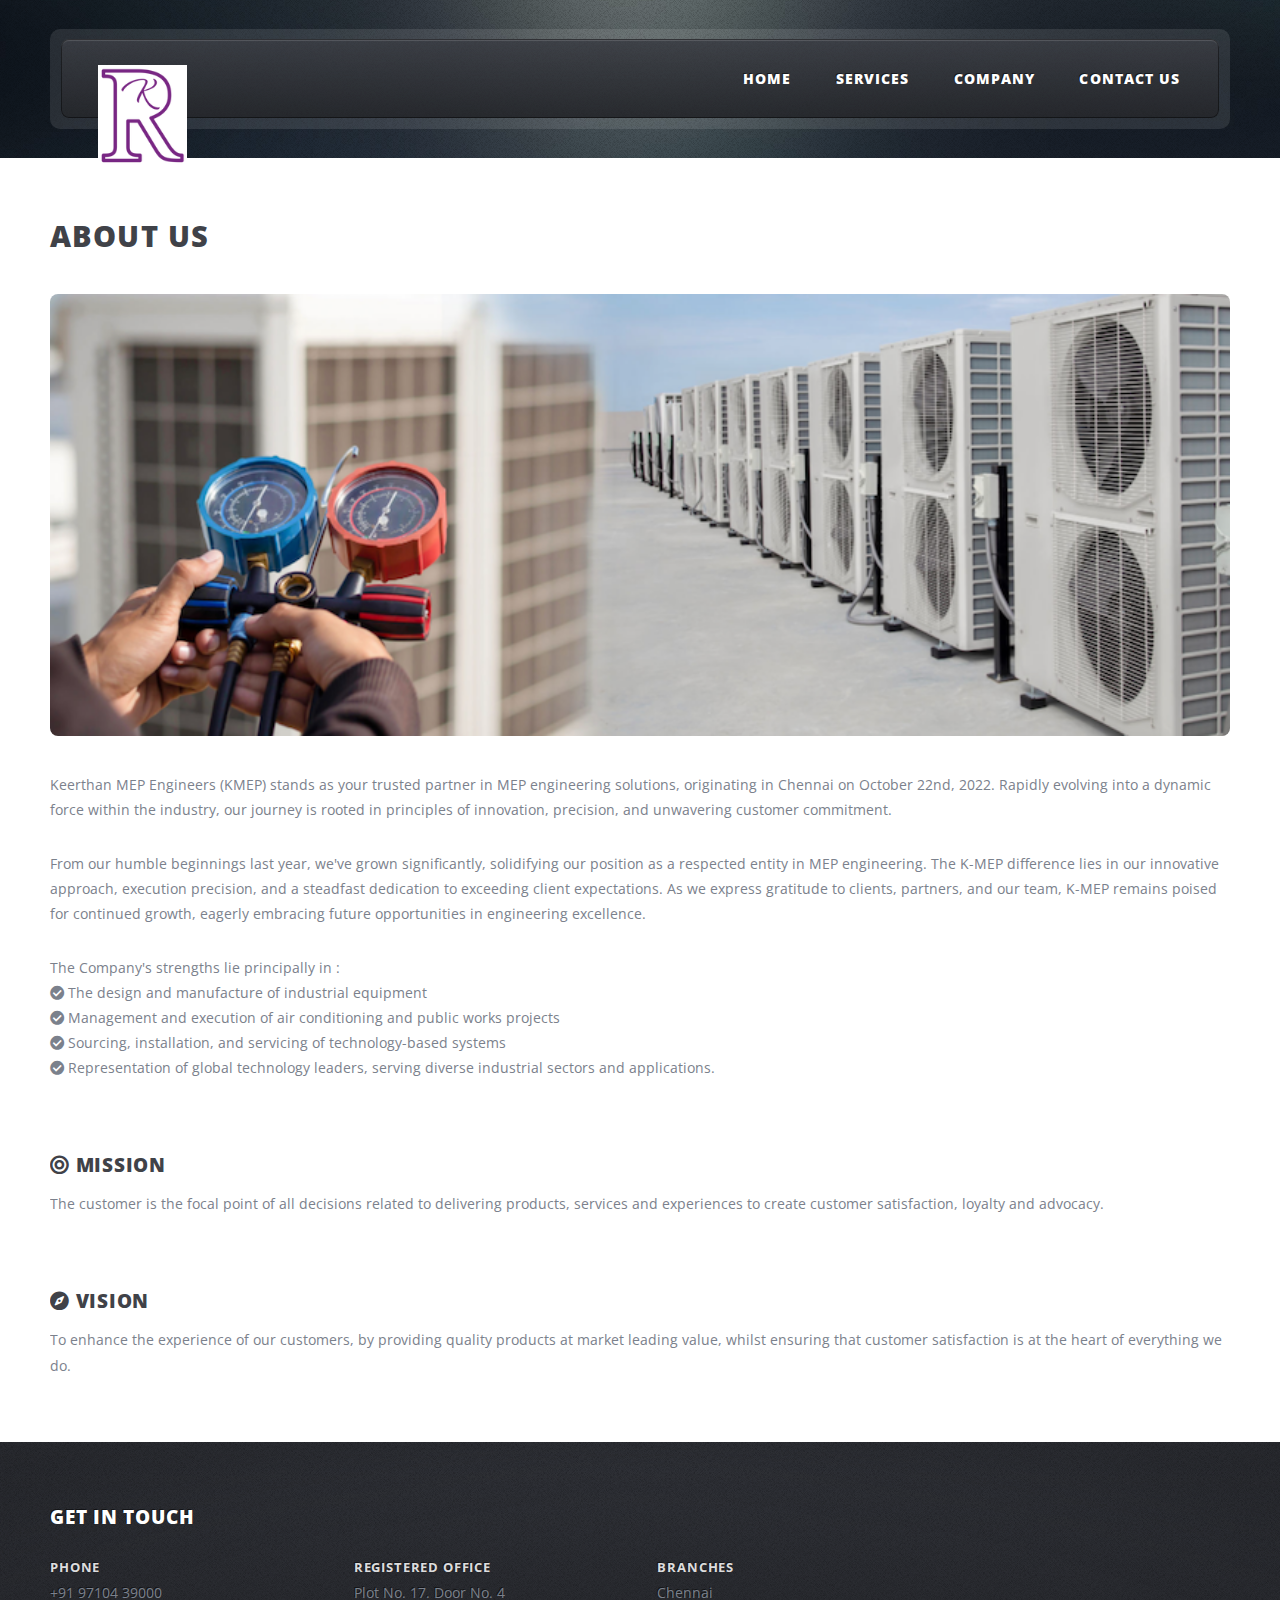
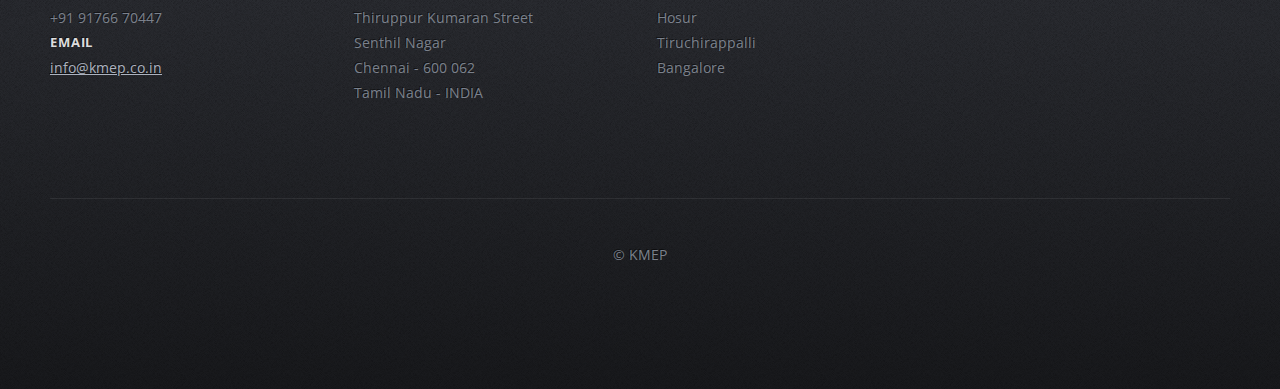
==== about.html @ aaa27bc0 "First commit." ====
<!DOCTYPE html>
<html>
  <head>
    <title>About us - KMEP</title>
    <meta charset="utf-8" />
    <meta
      name="viewport"
      content="width=device-width, initial-scale=1, user-scalable=no"
    />
    <link rel="stylesheet" href="assets/css/main.css" />
  </head>
  <body class="no-sidebar is-preload">
    <div id="page-wrapper">
      <!-- Header -->
      <main-header></main-header>

      <!-- Main Wrapper -->
      <div id="main-wrapper">
        <div class="wrapper style2">
          <div class="inner">
            <div class="container">
              <div id="content">
                <!-- Content -->

                <article>
                  <h2>About us</h2>

                  <span class="image featured"
                    ><img src="images/aboutus.png" alt=" " />
                  </span>

                  <p>
                    Keerthan MEP Engineers (KMEP) stands as your trusted partner
                    in MEP engineering solutions, originating in Chennai on
                    October 22nd, 2022. Rapidly evolving into a dynamic force
                    within the industry, our journey is rooted in principles of
                    innovation, precision, and unwavering customer commitment.
                  </p>

                  <p>
                    From our humble beginnings last year, we've grown
                    significantly, solidifying our position as a respected
                    entity in MEP engineering. The K-MEP difference lies in our
                    innovative approach, execution precision, and a steadfast
                    dedication to exceeding client expectations. As we express
                    gratitude to clients, partners, and our team, K-MEP remains
                    poised for continued growth, eagerly embracing future
                    opportunities in engineering excellence.
                  </p>
                  <p>
                    The Company's strengths lie principally in :<br />

                    <i class="fas fa-check-circle"></i> The design and
                    manufacture of industrial equipment<br />

                    <i class="fas fa-check-circle"></i> Management and execution
                    of air conditioning and public works projects<br />

                    <i class="fas fa-check-circle"></i> Sourcing, installation,
                    and servicing of technology-based systems<br />

                    <i class="fas fa-check-circle"></i> Representation of global
                    technology leaders, serving diverse industrial sectors and
                    applications.
                  </p>
                </article>

                <!-- Excerpt Mission -->
                <article class="box excerpt">
                  <div class="row">
                    <div class="col-12 col-12-medium">
                      <header>
                        <h3><i class="fas fa-bullseye"></i> Mission</h3>
                      </header>
                      <p>
                        The customer is the focal point of all decisions related
                        to delivering products, services and experiences to
                        create customer satisfaction, loyalty and advocacy.
                      </p>
                    </div>
                  </div>
                </article>
                <!-- Excerpt Vision -->
                <article class="box excerpt">
                  <div class="row">
                    <div class="col-12 col-12-medium">
                      <header>
                        <h3><i class="fas fa-compass"></i> Vision</h3>
                      </header>
                      <p>
                        To enhance the experience of our customers, by providing
                        quality products at market leading value, whilst
                        ensuring that customer satisfaction is at the heart of
                        everything we do.
                      </p>
                    </div>
                  </div>
                </article>
              </div>
            </div>
          </div>
        </div>
      </div>

      <!-- Footer Wrapper -->
      <main-footer></main-footer>
    </div>

    <!-- Scripts -->
    <script src="assets/js/component-nav.js"></script>
    <script src="assets/js/jquery.min.js"></script>
    <script src="assets/js/jquery.dropotron.min.js"></script>
    <script src="assets/js/browser.min.js"></script>
    <script src="assets/js/breakpoints.min.js"></script>
    <script src="assets/js/util.js"></script>
    <script src="assets/js/main.js"></script>
  </body>
</html>
---- assets/css/main.css ----
@import url("https://fonts.googleapis.com/css?family=Open+Sans:400,400italic,700,800");
@import url("fontawesome-all.min.css");

html, body, div, span, applet, object,
iframe, h1, h2, h3, h4, h5, h6, p, blockquote,
pre, a, abbr, acronym, address, big, cite,
code, del, dfn, em, img, ins, kbd, q, s, samp,
small, strike, strong, sub, sup, tt, var, b,
u, i, center, dl, dt, dd, ol, ul, li, fieldset,
form, label, legend, table, caption, tbody,
tfoot, thead, tr, th, td, article, aside,
canvas, details, embed, figure, figcaption,
footer, header, hgroup, menu, nav, output, ruby,
section, summary, time, mark, audio, video {
	margin: 0;
	padding: 0;
	border: 0;
	font-size: 100%;
	font: inherit;
	vertical-align: baseline;}

article, aside, details, figcaption, figure,
footer, header, hgroup, menu, nav, section {
	display: block;}

body {
	line-height: 1;
}

ol, ul {
	list-style: none;
}

blockquote, q {
	quotes: none;
}

	blockquote:before, blockquote:after, q:before, q:after {
		content: '';
		content: none;
	}

table {
	border-collapse: collapse;
	border-spacing: 0;
}

body {
	-webkit-text-size-adjust: none;
}

mark {
	background-color: transparent;
	color: inherit;
}

input::-moz-focus-inner {
	border: 0;
	padding: 0;
}

input, select, textarea {
	-moz-appearance: none;
	-webkit-appearance: none;
	-ms-appearance: none;
	appearance: none;
}

/* Basic */

	html {
		box-sizing: border-box;
	}

	*, *:before, *:after {
		box-sizing: inherit;
	}

	@-ms-viewport {
		width: device-width;
	}

	body {
		background: #303238 url("images/bg01.png");
	}

		body.is-preload * {
			-moz-transition: none !important;
			-webkit-transition: none !important;
			-ms-transition: none !important;
			transition: none !important;
			-moz-animation: none !important;
			-webkit-animation: none !important;
			-ms-animation: none !important;
			animation: none !important;
		}

	body, input, select, textarea {
		font-family: 'Open Sans', sans-serif;
		color: #7b818c;
		font-weight: 400;
		font-size: 11pt;
		line-height: 1.85em;
	}

	a {
		color: inherit;
		text-decoration: underline;
	}

		a:hover {
			text-decoration: none;
		}

	h1, h2, h3, h4, h5, h6 {
		text-transform: uppercase;
		font-weight: 800;
		letter-spacing: 0.04em;
		color: #404248;
		margin: 0 0 1em 0;
	}

	h1 a, h2 a, h3 a, h4 a, h5 a, h6 a {
		color: inherit;
		text-decoration: none;
		outline: 0;
	}

	h2 {
		font-size: 2em;
		margin: 0 0 1.5em 0;
		line-height: 1em;
	}

		h2.icon {
			line-height: 48px;
		}

			h2.icon:before {
				position: relative;
				top: 0.05em;
				margin-right: 0.5em;
				opacity: 0.25;
			}

	h3 {
		font-size: 1.35em;
		margin-top: 2em;
	}

	b, strong {
		color: #404248;
		font-weight: 700;
	}

	i, em {
		font-style: italic;
	}

	br.clear {
		clear: both;
	}

	sub {
		position: relative;
		top: 0.5em;
		font-size: 0.8em;
	}

	sup {
		position: relative;
		top: -0.5em;
		font-size: 0.8em;
	}

	hr {
		border: 0;
		border-top: solid 1px #ddd;
	}

	blockquote {
		border-left: solid 0.5em #ddd;
		padding: 1em 0 1em 2em;
		font-style: italic;
	}

	p, ul, ol, dl, table {
		margin-bottom: 2em;
	}

	.date {
		display: block;
		text-transform: uppercase;
		font-weight: 700;
		letter-spacing: 0.065em;
		font-size: 0.9em;
		color: #696969;
		margin: 0 0 0.25em 0;
	}

/* Container */

	.container {
		margin: 0 auto;
		max-width: calc(100% - 100px);
		width: 1200px;
	}

		@media screen and (max-width: 1280px) {

			.container {
				width: 100%;
			}

		}

		@media screen and (max-width: 980px) {

			.container {
				width: 100%;
			}

		}

		@media screen and (max-width: 736px) {

			.container {
				width: 100%;
				max-width: 100%;
			}

		}

/* Row */

	.row {
		display: flex;
		flex-wrap: wrap;
		box-sizing: border-box;
		align-items: stretch;
	}

		.row > * {
			box-sizing: border-box;
		}

		.row.gtr-uniform > * > :last-child {
			margin-bottom: 0;
		}

		.row.aln-left {
			justify-content: flex-start;
		}

		.row.aln-center {
			justify-content: center;
		}

		.row.aln-right {
			justify-content: flex-end;
		}

		.row.aln-top {
			align-items: flex-start;
		}

		.row.aln-middle {
			align-items: center;
		}

		.row.aln-bottom {
			align-items: flex-end;
		}

		.row > .imp {
			order: -1;
		}

		.row > .col-1 {
			width: 8.33333%;
		}

		.row > .off-1 {
			margin-left: 8.33333%;
		}

		.row > .col-2 {
			width: 16.66667%;
		}

		.row > .off-2 {
			margin-left: 16.66667%;
		}

		.row > .col-3 {
			width: 25%;
		}

		.row > .off-3 {
			margin-left: 25%;
		}

		.row > .col-4 {
			width: 33.33333%;
		}

		.row > .off-4 {
			margin-left: 33.33333%;
		}

		.row > .col-5 {
			width: 41.66667%;
		}

		.row > .off-5 {
			margin-left: 41.66667%;
		}

		.row > .col-6 {
			width: 50%;
		}

		.row > .off-6 {
			margin-left: 50%;
		}

		.row > .col-7 {
			width: 58.33333%;
		}

		.row > .off-7 {
			margin-left: 58.33333%;
		}

		.row > .col-8 {
			width: 66.66667%;
		}

		.row > .off-8 {
			margin-left: 66.66667%;
		}

		.row > .col-9 {
			width: 75%;
		}

		.row > .off-9 {
			margin-left: 75%;
		}

		.row > .col-10 {
			width: 83.33333%;
		}

		.row > .off-10 {
			margin-left: 83.33333%;
		}

		.row > .col-11 {
			width: 91.66667%;
		}

		.row > .off-11 {
			margin-left: 91.66667%;
		}

		.row > .col-12 {
			width: 100%;
		}

		.row > .off-12 {
			margin-left: 100%;
		}

		.row.gtr-0 {
			margin-top: 0px;
			margin-left: 0px;
		}

			.row.gtr-0 > * {
				padding: 0px 0 0 0px;
			}

			.row.gtr-0.gtr-uniform {
				margin-top: 0px;
			}

				.row.gtr-0.gtr-uniform > * {
					padding-top: 0px;
				}

		.row.gtr-25 {
			margin-top: -12.5px;
			margin-left: -12.5px;
		}

			.row.gtr-25 > * {
				padding: 12.5px 0 0 12.5px;
			}

			.row.gtr-25.gtr-uniform {
				margin-top: -12.5px;
			}

				.row.gtr-25.gtr-uniform > * {
					padding-top: 12.5px;
				}

		.row.gtr-50 {
			margin-top: -25px;
			margin-left: -25px;
		}

			.row.gtr-50 > * {
				padding: 25px 0 0 25px;
			}

			.row.gtr-50.gtr-uniform {
				margin-top: -25px;
			}

				.row.gtr-50.gtr-uniform > * {
					padding-top: 25px;
				}

		.row {
			margin-top: -50px;
			margin-left: -50px;
		}

			.row > * {
				padding: 50px 0 0 50px;
			}

			.row.gtr-uniform {
				margin-top: -50px;
			}

				.row.gtr-uniform > * {
					padding-top: 50px;
				}

		.row.gtr-150 {
			margin-top: -75px;
			margin-left: -75px;
		}

			.row.gtr-150 > * {
				padding: 75px 0 0 75px;
			}

			.row.gtr-150.gtr-uniform {
				margin-top: -75px;
			}

				.row.gtr-150.gtr-uniform > * {
					padding-top: 75px;
				}

		.row.gtr-200 {
			margin-top: -100px;
			margin-left: -100px;
		}

			.row.gtr-200 > * {
				padding: 100px 0 0 100px;
			}

			.row.gtr-200.gtr-uniform {
				margin-top: -100px;
			}

				.row.gtr-200.gtr-uniform > * {
					padding-top: 100px;
				}

		@media screen and (max-width: 1280px) {

			.row {
				display: flex;
				flex-wrap: wrap;
				box-sizing: border-box;
				align-items: stretch;
			}

				.row > * {
					box-sizing: border-box;
				}

				.row.gtr-uniform > * > :last-child {
					margin-bottom: 0;
				}

				.row.aln-left {
					justify-content: flex-start;
				}

				.row.aln-center {
					justify-content: center;
				}

				.row.aln-right {
					justify-content: flex-end;
				}

				.row.aln-top {
					align-items: flex-start;
				}

				.row.aln-middle {
					align-items: center;
				}

				.row.aln-bottom {
					align-items: flex-end;
				}

				.row > .imp-large {
					order: -1;
				}

				.row > .col-1-large {
					width: 8.33333%;
				}

				.row > .off-1-large {
					margin-left: 8.33333%;
				}

				.row > .col-2-large {
					width: 16.66667%;
				}

				.row > .off-2-large {
					margin-left: 16.66667%;
				}

				.row > .col-3-large {
					width: 25%;
				}

				.row > .off-3-large {
					margin-left: 25%;
				}

				.row > .col-4-large {
					width: 33.33333%;
				}

				.row > .off-4-large {
					margin-left: 33.33333%;
				}

				.row > .col-5-large {
					width: 41.66667%;
				}

				.row > .off-5-large {
					margin-left: 41.66667%;
				}

				.row > .col-6-large {
					width: 50%;
				}

				.row > .off-6-large {
					margin-left: 50%;
				}

				.row > .col-7-large {
					width: 58.33333%;
				}

				.row > .off-7-large {
					margin-left: 58.33333%;
				}

				.row > .col-8-large {
					width: 66.66667%;
				}

				.row > .off-8-large {
					margin-left: 66.66667%;
				}

				.row > .col-9-large {
					width: 75%;
				}

				.row > .off-9-large {
					margin-left: 75%;
				}

				.row > .col-10-large {
					width: 83.33333%;
				}

				.row > .off-10-large {
					margin-left: 83.33333%;
				}

				.row > .col-11-large {
					width: 91.66667%;
				}

				.row > .off-11-large {
					margin-left: 91.66667%;
				}

				.row > .col-12-large {
					width: 100%;
				}

				.row > .off-12-large {
					margin-left: 100%;
				}

				.row.gtr-0 {
					margin-top: 0px;
					margin-left: 0px;
				}

					.row.gtr-0 > * {
						padding: 0px 0 0 0px;
					}

					.row.gtr-0.gtr-uniform {
						margin-top: 0px;
					}

						.row.gtr-0.gtr-uniform > * {
							padding-top: 0px;
						}

				.row.gtr-25 {
					margin-top: -8.75px;
					margin-left: -8.75px;
				}

					.row.gtr-25 > * {
						padding: 8.75px 0 0 8.75px;
					}

					.row.gtr-25.gtr-uniform {
						margin-top: -8.75px;
					}

						.row.gtr-25.gtr-uniform > * {
							padding-top: 8.75px;
						}

				.row.gtr-50 {
					margin-top: -17.5px;
					margin-left: -17.5px;
				}

					.row.gtr-50 > * {
						padding: 17.5px 0 0 17.5px;
					}

					.row.gtr-50.gtr-uniform {
						margin-top: -17.5px;
					}

						.row.gtr-50.gtr-uniform > * {
							padding-top: 17.5px;
						}

				.row {
					margin-top: -35px;
					margin-left: -35px;
				}

					.row > * {
						padding: 35px 0 0 35px;
					}

					.row.gtr-uniform {
						margin-top: -35px;
					}

						.row.gtr-uniform > * {
							padding-top: 35px;
						}

				.row.gtr-150 {
					margin-top: -52.5px;
					margin-left: -52.5px;
				}

					.row.gtr-150 > * {
						padding: 52.5px 0 0 52.5px;
					}

					.row.gtr-150.gtr-uniform {
						margin-top: -52.5px;
					}

						.row.gtr-150.gtr-uniform > * {
							padding-top: 52.5px;
						}

				.row.gtr-200 {
					margin-top: -70px;
					margin-left: -70px;
				}

					.row.gtr-200 > * {
						padding: 70px 0 0 70px;
					}

					.row.gtr-200.gtr-uniform {
						margin-top: -70px;
					}

						.row.gtr-200.gtr-uniform > * {
							padding-top: 70px;
						}

		}

		@media screen and (max-width: 980px) {

			.row {
				display: flex;
				flex-wrap: wrap;
				box-sizing: border-box;
				align-items: stretch;
			}

				.row > * {
					box-sizing: border-box;
				}

				.row.gtr-uniform > * > :last-child {
					margin-bottom: 0;
				}

				.row.aln-left {
					justify-content: flex-start;
				}

				.row.aln-center {
					justify-content: center;
				}

				.row.aln-right {
					justify-content: flex-end;
				}

				.row.aln-top {
					align-items: flex-start;
				}

				.row.aln-middle {
					align-items: center;
				}

				.row.aln-bottom {
					align-items: flex-end;
				}

				.row > .imp-medium {
					order: -1;
				}

				.row > .col-1-medium {
					width: 8.33333%;
				}

				.row > .off-1-medium {
					margin-left: 8.33333%;
				}

				.row > .col-2-medium {
					width: 16.66667%;
				}

				.row > .off-2-medium {
					margin-left: 16.66667%;
				}

				.row > .col-3-medium {
					width: 25%;
				}

				.row > .off-3-medium {
					margin-left: 25%;
				}

				.row > .col-4-medium {
					width: 33.33333%;
				}

				.row > .off-4-medium {
					margin-left: 33.33333%;
				}

				.row > .col-5-medium {
					width: 41.66667%;
				}

				.row > .off-5-medium {
					margin-left: 41.66667%;
				}

				.row > .col-6-medium {
					width: 50%;
				}

				.row > .off-6-medium {
					margin-left: 50%;
				}

				.row > .col-7-medium {
					width: 58.33333%;
				}

				.row > .off-7-medium {
					margin-left: 58.33333%;
				}

				.row > .col-8-medium {
					width: 66.66667%;
				}

				.row > .off-8-medium {
					margin-left: 66.66667%;
				}

				.row > .col-9-medium {
					width: 75%;
				}

				.row > .off-9-medium {
					margin-left: 75%;
				}

				.row > .col-10-medium {
					width: 83.33333%;
				}

				.row > .off-10-medium {
					margin-left: 83.33333%;
				}

				.row > .col-11-medium {
					width: 91.66667%;
				}

				.row > .off-11-medium {
					margin-left: 91.66667%;
				}

				.row > .col-12-medium {
					width: 100%;
				}

				.row > .off-12-medium {
					margin-left: 100%;
				}

				.row.gtr-0 {
					margin-top: 0px;
					margin-left: 0px;
				}

					.row.gtr-0 > * {
						padding: 0px 0 0 0px;
					}

					.row.gtr-0.gtr-uniform {
						margin-top: 0px;
					}

						.row.gtr-0.gtr-uniform > * {
							padding-top: 0px;
						}

				.row.gtr-25 {
					margin-top: -12.5px;
					margin-left: -12.5px;
				}

					.row.gtr-25 > * {
						padding: 12.5px 0 0 12.5px;
					}

					.row.gtr-25.gtr-uniform {
						margin-top: -12.5px;
					}

						.row.gtr-25.gtr-uniform > * {
							padding-top: 12.5px;
						}

				.row.gtr-50 {
					margin-top: -25px;
					margin-left: -25px;
				}

					.row.gtr-50 > * {
						padding: 25px 0 0 25px;
					}

					.row.gtr-50.gtr-uniform {
						margin-top: -25px;
					}

						.row.gtr-50.gtr-uniform > * {
							padding-top: 25px;
						}

				.row {
					margin-top: -50px;
					margin-left: -50px;
				}

					.row > * {
						padding: 50px 0 0 50px;
					}

					.row.gtr-uniform {
						margin-top: -50px;
					}

						.row.gtr-uniform > * {
							padding-top: 50px;
						}

				.row.gtr-150 {
					margin-top: -75px;
					margin-left: -75px;
				}

					.row.gtr-150 > * {
						padding: 75px 0 0 75px;
					}

					.row.gtr-150.gtr-uniform {
						margin-top: -75px;
					}

						.row.gtr-150.gtr-uniform > * {
							padding-top: 75px;
						}

				.row.gtr-200 {
					margin-top: -100px;
					margin-left: -100px;
				}

					.row.gtr-200 > * {
						padding: 100px 0 0 100px;
					}

					.row.gtr-200.gtr-uniform {
						margin-top: -100px;
					}

						.row.gtr-200.gtr-uniform > * {
							padding-top: 100px;
						}

		}

		@media screen and (max-width: 736px) {

			.row {
				display: flex;
				flex-wrap: wrap;
				box-sizing: border-box;
				align-items: stretch;
			}

				.row > * {
					box-sizing: border-box;
				}

				.row.gtr-uniform > * > :last-child {
					margin-bottom: 0;
				}

				.row.aln-left {
					justify-content: flex-start;
				}

				.row.aln-center {
					justify-content: center;
				}

				.row.aln-right {
					justify-content: flex-end;
				}

				.row.aln-top {
					align-items: flex-start;
				}

				.row.aln-middle {
					align-items: center;
				}

				.row.aln-bottom {
					align-items: flex-end;
				}

				.row > .imp-small {
					order: -1;
				}

				.row > .col-1-small {
					width: 8.33333%;
				}

				.row > .off-1-small {
					margin-left: 8.33333%;
				}

				.row > .col-2-small {
					width: 16.66667%;
				}

				.row > .off-2-small {
					margin-left: 16.66667%;
				}

				.row > .col-3-small {
					width: 25%;
				}

				.row > .off-3-small {
					margin-left: 25%;
				}

				.row > .col-4-small {
					width: 33.33333%;
				}

				.row > .off-4-small {
					margin-left: 33.33333%;
				}

				.row > .col-5-small {
					width: 41.66667%;
				}

				.row > .off-5-small {
					margin-left: 41.66667%;
				}

				.row > .col-6-small {
					width: 50%;
				}

				.row > .off-6-small {
					margin-left: 50%;
				}

				.row > .col-7-small {
					width: 58.33333%;
				}

				.row > .off-7-small {
					margin-left: 58.33333%;
				}

				.row > .col-8-small {
					width: 66.66667%;
				}

				.row > .off-8-small {
					margin-left: 66.66667%;
				}

				.row > .col-9-small {
					width: 75%;
				}

				.row > .off-9-small {
					margin-left: 75%;
				}

				.row > .col-10-small {
					width: 83.33333%;
				}

				.row > .off-10-small {
					margin-left: 83.33333%;
				}

				.row > .col-11-small {
					width: 91.66667%;
				}

				.row > .off-11-small {
					margin-left: 91.66667%;
				}

				.row > .col-12-small {
					width: 100%;
				}

				.row > .off-12-small {
					margin-left: 100%;
				}

				.row.gtr-0 {
					margin-top: 0px;
					margin-left: 0px;
				}

					.row.gtr-0 > * {
						padding: 0px 0 0 0px;
					}

					.row.gtr-0.gtr-uniform {
						margin-top: 0px;
					}

						.row.gtr-0.gtr-uniform > * {
							padding-top: 0px;
						}

				.row.gtr-25 {
					margin-top: -2.5px;
					margin-left: -2.5px;
				}

					.row.gtr-25 > * {
						padding: 2.5px 0 0 2.5px;
					}

					.row.gtr-25.gtr-uniform {
						margin-top: -2.5px;
					}

						.row.gtr-25.gtr-uniform > * {
							padding-top: 2.5px;
						}

				.row.gtr-50 {
					margin-top: -5px;
					margin-left: -5px;
				}

					.row.gtr-50 > * {
						padding: 5px 0 0 5px;
					}

					.row.gtr-50.gtr-uniform {
						margin-top: -5px;
					}

						.row.gtr-50.gtr-uniform > * {
							padding-top: 5px;
						}

				.row {
					margin-top: -10px;
					margin-left: -10px;
				}

					.row > * {
						padding: 10px 0 0 10px;
					}

					.row.gtr-uniform {
						margin-top: -10px;
					}

						.row.gtr-uniform > * {
							padding-top: 10px;
						}

				.row.gtr-150 {
					margin-top: -15px;
					margin-left: -15px;
				}

					.row.gtr-150 > * {
						padding: 15px 0 0 15px;
					}

					.row.gtr-150.gtr-uniform {
						margin-top: -15px;
					}

						.row.gtr-150.gtr-uniform > * {
							padding-top: 15px;
						}

				.row.gtr-200 {
					margin-top: -20px;
					margin-left: -20px;
				}

					.row.gtr-200 > * {
						padding: 20px 0 0 20px;
					}

					.row.gtr-200.gtr-uniform {
						margin-top: -20px;
					}

						.row.gtr-200.gtr-uniform > * {
							padding-top: 20px;
						}

		}

/* Section/Article */

	section, article {
		margin-bottom: 5em;
	}

	section > :last-child,
	article > :last-child,
	section:last-child,
	article:last-child {
		margin-bottom: 0;
	}

	header {
		margin: 0 0 2em 0;
	}

		header h2, header h3 {
			margin: 0 0 0.25em 0;
		}

		header p {
			display: block;
			text-transform: uppercase;
			font-weight: 700;
			letter-spacing: 0.065em;
			font-size: 0.9em;
			color: #696969;
			margin: 0;
		}

			header p strong {
				color: #404248;
				font-weight: 800;
			}

	footer {
		margin: 2.5em 0 0 0;
	}

	header.major {
		border-bottom: solid 1px #dbdbdb;
		margin: 0 0 3em 0;
	}

		header.major:after {
			content: '';
			display: block;
			border-top: solid 1px #dbdbdb;
			height: 8px;
		}

		header.major h2, header.major h3 {
			margin: 0 0 1.2em 0;
		}

		header.major p {
			margin: 0 0 1.5em 0;
			position: relative;
			top: -1em;
		}

/* Forms */

	form label {
		display: block;
		text-transform: uppercase;
		font-weight: 800;
		letter-spacing: 0.04em;
		color: #404248;
		margin: 0 0 1em 0;
		font-size: 0.8em;
	}

	form input[type="text"],
	form input[type="email"],
	form input[type="password"],
	form select,
	form textarea {
		-webkit-appearance: none;
		display: block;
		width: 100%;
		border-radius: 8px;
		border: solid 1px #eee;
	}

	form input[type="text"]:focus,
	form input[type="email"]:focus,
	form input[type="password"]:focus,
	form select:focus,
	form textarea:focus {
		box-shadow: 0 0 2px 1px #4091bf;
	}

	form input[type="text"],
	form input[type="email"],
	form input[type="password"] {
		line-height: 3em;
		padding: 0 1em;
	}

	form select {
		line-height: 3em;
		padding: 0 1em;
	}

	form textarea {
		min-height: 9em;
		padding: 1em;
	}

	form ::-webkit-input-placeholder,
	form :-moz-placeholder,
	form ::-moz-placeholder,
	form :-ms-input-placeholder {
		color: #555 !important;
	}

	form ::-moz-focus-inner {
		border: 0;
	}

/* Tables */

	table {
		width: 100%;
	}

		table.default {
			width: 100%;
		}

			table.default tr {
				border-top: solid 1px #eee;
			}

				table.default tr:first-child {
					border-top: 0;
				}

			table.default td {
				padding: 0.5em 1em 0.5em 1em;
			}

			table.default th {
				text-align: left;
				padding: 0.5em 1em 0.5em 1em;
				text-transform: uppercase;
				font-weight: 800;
				letter-spacing: 0.04em;
				margin: 0 0 1em 0;
				font-size: 0.8em;
			}

			table.default thead {
				background: #404248;
				color: #fff;
			}

/* Image */

	.image {
		position: relative;
		display: inline-block;
	}

		.image img {
			display: block;
			width: 100%;
			border-radius: 8px;
		}

		.image:before {
			content: '';
			display: block;
			position: absolute;
			left: 0;
			top: 0;
			/*background: url("images/bg01.png");*/
			width: 100%;
			height: 100%;
			opacity: 0.75;
		}

		.image.fit {
			display: block;
			width: 100%;
		}

		.image.featured {
			display: block;
			width: 100%;
			margin: 0 0 2.5em 0;
		}

		.image.left {
			float: left;
			margin: 0 2em 2em 0;
		}

		.image.centered {
			display: block;
			margin: 0 0 2.5em 0;
		}

			.image.centered img {
				margin: 0 auto;
				width: auto;
			}

/* Button */

	input[type="button"],
	input[type="submit"],
	input[type="reset"],
	button,
	.button {
		background-image: -moz-linear-gradient(top, rgba(0, 0, 0, 0), rgba(0, 0, 0, 0.2)), url("images/bg02.png");
		background-image: -webkit-linear-gradient(top, rgba(0, 0, 0, 0), rgba(0, 0, 0, 0.2)), url("images/bg02.png");
		background-image: -ms-linear-gradient(top, rgba(0, 0, 0, 0), rgba(0, 0, 0, 0.2)), url("images/bg02.png");
		background-image: linear-gradient(top, rgba(0, 0, 0, 0), rgba(0, 0, 0, 0.2)), url("images/bg02.png");
		-moz-transition: background-color 0.2s ease-in-out;
		-webkit-transition: background-color 0.2s ease-in-out;
		-ms-transition: background-color 0.2s ease-in-out;
		transition: background-color 0.2s ease-in-out;
		-webkit-appearance: none;
		position: relative;
		display: inline-block;
		background-color: #4091bf;
		border-radius: 8px;
		box-shadow: inset 0px 0px 0px 1px rgba(0, 0, 0, 0.35), inset 0px 2px 1px 0px rgba(255, 255, 255, 0.35);
		text-shadow: -1px -1px 0 rgba(0, 0, 0, 0.5);
		color: #fff !important;
		text-decoration: none;
		text-transform: uppercase;
		font-weight: 800;
		font-size: 0.95em;
		letter-spacing: 0.075em;
		padding: 1em 2em;
		outline: 0;
		border: 0;
		white-space: nowrap;
		cursor: pointer;
	}

		input[type="button"].icon:before,
		input[type="submit"].icon:before,
		input[type="reset"].icon:before,
		button.icon:before,
		.button.icon:before {
			opacity: 0.5;
			margin-right: 0.5em;
			position: relative;
			top: 0.05em;
		}

		input[type="button"]:hover,
		input[type="submit"]:hover,
		input[type="reset"]:hover,
		button:hover,
		.button:hover {
			background-color: #50a1cf;
		}

		input[type="button"]:active,
		input[type="submit"]:active,
		input[type="reset"]:active,
		button:active,
		.button:active {
			background-color: #3081af;
		}

		input[type="button"].medium,
		input[type="submit"].medium,
		input[type="reset"].medium,
		button.medium,
		.button.medium {
			font-size: 1.25em;
			padding: 1em 2.25em;
		}

		input[type="button"].large,
		input[type="submit"].large,
		input[type="reset"].large,
		button.large,
		.button.large {
			font-size: 1.5em;
			padding: 1em 2.25em;
		}

		input[type="button"].alt,
		input[type="submit"].alt,
		input[type="reset"].alt,
		button.alt,
		.button.alt {
			background-color: #464a52;
		}

			input[type="button"].alt:hover,
			input[type="submit"].alt:hover,
			input[type="reset"].alt:hover,
			button.alt:hover,
			.button.alt:hover {
				background-color: #565a62;
			}

			input[type="button"].alt:active,
			input[type="submit"].alt:active,
			input[type="reset"].alt:active,
			button.alt:active,
			.button.alt:active {
				background-color: #363a42;
			}

/* List */

	dl.contact dt {
		display: block;
		text-transform: uppercase;
		font-weight: 700;
		letter-spacing: 0.065em;
		font-size: 0.9em;
		color: #696969;
		/*float: left;*/
		width: 12em;
	}

	dl.contact dd {
		/*margin: 0 0 1em 9em;*/
	}

	ul.default {
		list-style: disc;
		padding-left: 1em;
	}

		ul.default li {
			padding-left: 0.5em;
		}

	ul.actions li {
		display: inline-block;
		padding: 0 0 0 0.25em;
		margin: 0 0 0 0.25em;
	}

		ul.actions li:first-child {
			margin-left: 0;
			padding-left: 0;
		}

	ul.menu li {
		border-left: solid 1px #eee;
		display: inline-block;
		padding: 0 0 0 1em;
		margin: 0 0 0 1em;
	}

		ul.menu li:first-child {
			border-left: 0;
			margin-left: 0;
			padding-left: 0;
		}

	ul.divided li {
		border-top: solid 1px #eee;
		padding: 0.5em 0 0 0;
		margin: 0.5em 0 0 0;
	}

		ul.divided li:first-child {
			border-top: 0 !important;
			padding-top: 0 !important;
			margin-top: 0 !important;
		}

	ol.default {
		list-style: decimal;
		padding-left: 1.25em;
	}

		ol.default li {
			padding-left: 0.25em;
		}

/* Box */

	.box.excerpt {
		position: relative;
		overflow: hidden;
	}

		.box.excerpt header {
			margin: 0 0 1em 0;
		}

		.box.excerpt .image, .box.excerpt p {
			margin-bottom: 0;
		}

	.box.feature1 {
		text-align: center;
	}

		.box.feature1 header {
			margin-bottom: 3em;
		}

			.box.feature1 header.first h2 {
				font-size: 2.5em;
			}

			.box.feature1 header.first p {
				font-size: 1.2em;
			}

			.box.feature1 header.second {
				position: relative;
				display: inline-block;
				text-align: left;
				margin: 0 auto;
				white-space: nowrap;
				left: 24px;
			}

				.box.feature1 header.second p {
					line-height: 1em;
				}

				.box.feature1 header.second:before {
					font-size: 48px;
					position: absolute;
					right: 100%;
					margin-right: 18px;
					opacity: 0.5;
					bottom: -4px;
				}

	.box.feature2 {
		text-align: center;
	}

	.box.article-list article {
		border-bottom: solid 1px #dbdbdb;
		margin: 0 0 2.75em 0;
		padding: 0 0 2.75em 0;
	}

		.box.article-list article:last-child {
			border-bottom: 0;
			margin-bottom: 0;
			padding-bottom: 0;
		}

/* Icons */

	.icon {
		text-decoration: none;
		text-decoration: none;
	}

		.icon:before {
			-moz-osx-font-smoothing: grayscale;
			-webkit-font-smoothing: antialiased;
			display: inline-block;
			font-style: normal;
			font-variant: normal;
			text-rendering: auto;
			line-height: 1;
			text-transform: none !important;
			font-family: 'Font Awesome 5 Free';
			font-weight: 400;
		}

		.icon.solid:before {
			font-weight: 900;
		}

		.icon.brands:before {
			font-family: 'Font Awesome 5 Brands';
		}

		.icon > .label {
			display: none;
		}

/* Nav */

	#nav {
		position: absolute;
		right: 2em;
		top: 0;
		line-height: 5.5em;
	}

		#nav > ul > li {
			float: left;
			padding: 0 0.8em 0 0.8em;
		}

			#nav > ul > li > a, #nav > ul > li > span {
				color: #fff;
				text-decoration: none;
				text-transform: uppercase;
				font-weight: 800;
				font-size: 0.95em;
				letter-spacing: 0.075em;
				padding: 0.5em 0.8em 0.5em 0.8em;
				border-radius: 6px;
				outline: 0;
			}

			#nav > ul > li.active > a,
			#nav > ul > li.current_page_item > a,
			#nav > ul > li.active > span,
			#nav > ul > li.current_page_item > span {
				background: rgba(0, 0, 0, 0.15);
				box-shadow: inset 1px 1px 0px 0px rgba(0, 0, 0, 0.025), 1px 1px 0px 0px rgba(255, 255, 255, 0.025);
			}

			#nav > ul > li:last-child {
				padding-right: 0;
			}

			#nav > ul > li > ul {
				display: none;
			}

	.dropotron {
		background-image: -moz-linear-gradient(top, rgba(0, 0, 0, 0.35), rgba(0, 0, 0, 0)), url("images/bg02.png");
		background-image: -webkit-linear-gradient(top, rgba(0, 0, 0, 0.35), rgba(0, 0, 0, 0)), url("images/bg02.png");
		background-image: -ms-linear-gradient(top, rgba(0, 0, 0, 0.35), rgba(0, 0, 0, 0)), url("images/bg02.png");
		background-image: linear-gradient(top, rgba(0, 0, 0, 0.35), rgba(0, 0, 0, 0)), url("images/bg02.png");
		position: relative;
		background-color: #3B3E45;
		background-color: rgba(59, 62, 69, 0.9);
		border-radius: 8px;
		box-shadow: inset 0px 0px 0px 1px rgba(0, 0, 0, 0.5), inset 0px 0px 0px 2px rgba(255, 255, 255, 0.075), inset 0px 2px 1px 0px rgba(255, 255, 255, 0.2), 0px 2px 14px 0px rgba(0, 0, 0, 0.4);
		text-shadow: -1px -1px 0 rgba(0, 0, 0, 0.5);
		padding: 1.5em;
		line-height: 2.5em;
		min-width: 15em;
	}

		.dropotron.level-0 {
			border-top-left-radius: 0;
			border-top-right-radius: 0;
			margin-top: -2px;
			box-shadow: inset 0px 0px 0px 1px rgba(0, 0, 0, 0.5), inset 0px 0px 0px 2px rgba(255, 255, 255, 0.075), 0px 2px 14px 0px rgba(0, 0, 0, 0.4);
		}

		.dropotron a, .dropotron span {
			color: #aaa;
			text-decoration: none;
			text-transform: uppercase;
			font-weight: 800;
			font-size: 0.8em;
			letter-spacing: 0.075em;
			outline: 0;
		}

		.dropotron li:hover > a, .dropotron li:hover > span {
			color: #fff;
		}

/* Banner */

	#banner {
		text-align: center;
		width: 940px;
		margin: 0 auto;
		overflow: hidden;
		padding: 6em 0 6em 0;
	}

		#banner h2 {
			/*border: solid 1px rgba(255, 255, 255, 0.25);*/
			border-left: 0;
			border-right: 0;
			color: #fff;
			color: rgba(255, 255, 255, 0.75);
			font-size: 2.35em;
			font-weight: 700;
			line-height: 1.3em;
			margin: 0 0 1.5em 0;
		}

			#banner h2 strong {
				font-weight: 800;
				color: inherit;
			}

			/*#banner h2:before {
				content: '';
				display: block;
				border-top: solid 1px;
				border-color: #888;
				border-color: rgba(255, 255, 255, 0.25);
				margin: 10px 0 1.25em 0;
			}

			#banner h2:after {
				content: '';
				display: block;
				border-bottom: solid 1px;
				border-color: #888;
				border-color: rgba(255, 255, 255, 0.25);
				margin: 1.25em 0 10px 0;
			}*/

		#banner p {
			text-transform: uppercase;
			color: #fff;
			color: rgba(255, 255, 255, 0.75);
			font-size: 1.5em;
			font-weight: 700;
			line-height: 1.3em;
			letter-spacing: 0.04em;
			float: left;
			text-align: center;
			text-transform: none;
			/*width: 60%;*/
			line-height: 1.5em;
			margin: 0;
		}

/* Sidebar */

	#sidebar h2 {
		font-size: 1.5em;
	}

/* Wrappers */

	#header-wrapper {
		background: url("images/bg01.png"), url("../../images/header.jpg");
		background-position: top left, center center;
		background-size: auto, cover;
		padding: 3em 0;
	}

	#main-wrapper {
		background: #fff;
	}

	#footer-wrapper {
		background-image: -moz-linear-gradient(top, rgba(0, 0, 0, 0), rgba(0, 0, 0, 0.5)), url("images/bg03.png"), url("images/bg02.png");
		background-image: -webkit-linear-gradient(top, rgba(0, 0, 0, 0), rgba(0, 0, 0, 0.5)), url("images/bg03.png"), url("images/bg02.png");
		background-image: -ms-linear-gradient(top, rgba(0, 0, 0, 0), rgba(0, 0, 0, 0.5)), url("images/bg03.png"), url("images/bg02.png");
		background-image: linear-gradient(top, rgba(0, 0, 0, 0), rgba(0, 0, 0, 0.5)), url("images/bg03.png"), url("images/bg02.png");
		position: relative;
		background-repeat: repeat-x, no-repeat, repeat;
		background-size: 100% 100%, 100% 15em, auto auto;
		background-position: top left, top center, top left;
		padding: 7em 0 7em 0;
	}

	.wrapper {
		padding: 7em 0 7em 0;
	}

		.wrapper > .inner {
			position: relative;
			z-index: 2;
		}

		.wrapper > .inner1 {
			position: relative;
			z-index: 2;
			background: linear-gradient(rgba(255, 255, 255, 0.9), rgba(255, 255, 255, 0.9)), url('images/bg05.jpg');
		}

		.wrapper.style1 {
			position: relative;
			text-shadow: 1px 1px 0 #fff;
			background-color: #fff;
			/*background-image: url("images/bg03.png"), url("images/bg04.png"), url("images/bg02.png");*/
			background-repeat: no-repeat, no-repeat, repeat;
			background-size: 100% 15em, 100% 15em, auto auto;
			background-position: top center, bottom center, top left;
			padding: 7em 0 0em 0;
		}

		.wrapper.style3 {
			position: relative;
			text-shadow: 1px 1px 0 #fff;
			background-color: #fff;
			background-image: url("images/bg03.png"), url("images/bg02.png");
			background-repeat: no-repeat, repeat;
			background-size: 100% 15em, auto auto;
			background-position: top center, top left;
		}

/* Header */

	#header {
		position: relative;
		border-radius: 10px;
		background: rgba(255, 255, 255, 0.1);
		padding: 0.75em;
		margin-bottom: 0;
	}

		#header .inner {
			background-image: -moz-linear-gradient(top, rgba(0, 0, 0, 0), rgba(0, 0, 0, 0.35)), url("images/bg02.png");
			background-image: -webkit-linear-gradient(top, rgba(0, 0, 0, 0), rgba(0, 0, 0, 0.35)), url("images/bg02.png");
			background-image: -ms-linear-gradient(top, rgba(0, 0, 0, 0), rgba(0, 0, 0, 0.35)), url("images/bg02.png");
			background-image: linear-gradient(top, rgba(0, 0, 0, 0), rgba(0, 0, 0, 0.35)), url("images/bg02.png");
			position: relative;
			height: 5.5em;
			background-color: #3B3E45;
			background-color: rgba(59, 62, 69, 0.9);
			border-radius: 8px;
			box-shadow: inset 0px 0px 0px 1px rgba(0, 0, 0, 0.45), inset 0px 2px 1px 0px rgba(255, 255, 255, 0.15);
			text-shadow: -1px -1px 0 rgba(0, 0, 0, 0.5);
		}

		#header h1 {
			position: absolute;
			left: 1.75em;
			top: 50%;
			margin-top: -0.65em;
			font-size: 1.5em;
			color: #fff;
		}

/* Footer */

	#footer {
		margin-bottom: 0;
		text-shadow: -1px -1px 0 rgba(0, 0, 0, 0.5);
		position: relative;
		z-index: 2;
	}

		#footer h2 {
			font-size: 1.35em;
			color: #fff;
		}

		#footer strong {
			color: #fff;
		}

		#footer a {
			color: #acb2bf;
		}

		#footer .button.alt {
			box-shadow: inset 0px 0px 0px 1px rgba(0, 0, 0, 0.75), inset 0px 2px 1px 0px rgba(255, 255, 255, 0.25);
		}

		#footer ul.divided li, #footer ul.menu li {
			border-color: #444;
			border-color: rgba(255, 255, 255, 0.075);
		}

		#footer ul.divided li a {
			text-decoration: none;
		}

		#footer ul.menu {
			margin: 0;
		}

		#footer dl.contact dt {
			color: #ddd;
		}

	#copyright {
		border-top: solid 1px;
		border-color: #444;
		border-color: rgba(255, 255, 255, 0.075);
		text-align: center;
		margin-top: 2em;
		padding: 3em 0 4em 0;
		color: inherit;
	}

		#copyright a {
			color: inherit;
		}

/* Large */

	@media screen and (max-width: 1280px) {

		/* Basic */

			body {
				line-height: 1.75em;
				font-size: 10.75pt;
			}

			input, select, textarea {
				line-height: 1.75em;
				font-size: 10.75pt;
			}

		/* Wrappers */

			#header-wrapper {
				padding: 2em 0;
			}

			body.homepage #header-wrapper {
				height: auto;
			}

			#footer-wrapper {
				padding: 4.5em 0 4.5em 0;
			}

			.wrapper {
				padding: 4.5em 0 4.5em 0;
			}

		/* Banner */

			#banner {
				width: 100%;
				padding: 4em 0 2em 0;
			}

				#banner h2 {
					font-size: 2.2em;
					line-height: 1.3em;
					margin: 0 0 1em 0;
				}

				#banner p {
					font-size: 1.25em;
					line-height: 1.75em;
					letter-spacing: 0.04em;
					float: none;
					text-align: center;
					width: 100%;
					margin: 0 0 2em 0;
				}

	}

/* Medium */

	#navPanel, #titleBar {
		display: none;
	}

	@media screen and (max-width: 980px) {

		/* Basic */

			html, body {
				overflow-x: hidden;
			}

		/* Box */

			.box.feature2 section {
				margin: 1em 0;
			}

		/* Nav */

			#page-wrapper {
				-moz-backface-visibility: hidden;
				-webkit-backface-visibility: hidden;
				-ms-backface-visibility: hidden;
				backface-visibility: hidden;
				-moz-transition: -moz-transform 0.5s ease;
				-webkit-transition: -webkit-transform 0.5s ease;
				-ms-transition: -ms-transform 0.5s ease;
				transition: transform 0.5s ease;
				padding-bottom: 1px;
			}

			#titleBar {
				-moz-backface-visibility: hidden;
				-webkit-backface-visibility: hidden;
				-ms-backface-visibility: hidden;
				backface-visibility: hidden;
				background-image: -moz-linear-gradient(top, rgba(0, 0, 0, 0), rgba(0, 0, 0, 0.35)), url("images/bg02.png");
				background-image: -webkit-linear-gradient(top, rgba(0, 0, 0, 0), rgba(0, 0, 0, 0.35)), url("images/bg02.png");
				background-image: -ms-linear-gradient(top, rgba(0, 0, 0, 0), rgba(0, 0, 0, 0.35)), url("images/bg02.png");
				background-image: linear-gradient(top, rgba(0, 0, 0, 0), rgba(0, 0, 0, 0.35)), url("images/bg02.png");
				-moz-transition: -moz-transform 0.5s ease;
				-webkit-transition: -webkit-transform 0.5s ease;
				-ms-transition: -ms-transform 0.5s ease;
				transition: transform 0.5s ease;
				background-color: rgba(59, 62, 69, 0.9);
				box-shadow: inset 0px 0px 0px 1px rgba(0, 0, 0, 0.5), inset 0px 0px 0px 2px rgba(255, 255, 255, 0.075), 0px 1px 6px 0px rgba(0, 0, 0, 0.35);
				display: block;
				height: 44px;
				left: 0;
				position: fixed;
				text-shadow: -1px -1px 0 black;
				top: 0;
				width: 100%;
				z-index: 10001;
			}

				#titleBar .title {
					display: block;
					text-transform: uppercase;
					font-weight: 800;
					letter-spacing: 0.04em;
					color: #fff;
					line-height: 44px;
					text-align: center;
				}

				#titleBar .toggle {
					text-decoration: none;
					position: absolute;
					left: 0;
					top: 0;
					width: 60px;
					height: 44px;
					opacity: 0.25;
				}

					#titleBar .toggle:before {
						-moz-osx-font-smoothing: grayscale;
						-webkit-font-smoothing: antialiased;
						display: inline-block;
						font-style: normal;
						font-variant: normal;
						text-rendering: auto;
						line-height: 1;
						text-transform: none !important;
						font-family: 'Font Awesome 5 Free';
						font-weight: 900;
					}

					#titleBar .toggle:before {
						display: inline-block;
						text-decoration: none;
						font-size: 18px;
						width: 44px;
						height: 44px;
						line-height: 44px;
						text-align: center;
						color: #fff;
						content: '\f0c9';
					}

					#titleBar .toggle:active {
						opacity: 0.5;
					}

			#navPanel {
				-moz-backface-visibility: hidden;
				-webkit-backface-visibility: hidden;
				-ms-backface-visibility: hidden;
				backface-visibility: hidden;
				background-image: -moz-linear-gradient(rgba(0, 0, 0, 0), rgba(0, 0, 0, 0.35)), url("images/bg01.png");
				background-image: -webkit-linear-gradient(rgba(0, 0, 0, 0), rgba(0, 0, 0, 0.35)), url("images/bg01.png");
				background-image: -ms-linear-gradient(rgba(0, 0, 0, 0), rgba(0, 0, 0, 0.35)), url("images/bg01.png");
				background-image: linear-gradient(rgba(0, 0, 0, 0), rgba(0, 0, 0, 0.35)), url("images/bg01.png");
				-moz-transform: translateX(-275px);
				-webkit-transform: translateX(-275px);
				-ms-transform: translateX(-275px);
				transform: translateX(-275px);
				-moz-transition: -moz-transform 0.5s ease;
				-webkit-transition: -webkit-transform 0.5s ease;
				-ms-transition: -ms-transform 0.5s ease;
				transition: transform 0.5s ease;
				background-color: #303238;
				box-shadow: inset -1px 0px 0px 0px rgba(0, 0, 0, 0.5), inset -2px 0px 0px rgba(255, 255, 255, 0.15), inset -2px 0px 10px 0px rgba(0, 0, 0, 0.35);
				display: block;
				height: 100%;
				left: 0;
				overflow-y: auto;
				position: fixed;
				top: 0;
				width: 275px;
				z-index: 10002;
			}

				#navPanel .link {
					display: block;
					color: #aaa;
					text-decoration: none;
					height: 44px;
					line-height: 44px;
					border-top: solid 1px rgba(255, 255, 255, 0.05);
					border-bottom: solid 1px rgba(0, 0, 0, 0.15);
					padding: 0 1em 0 1em;
					text-transform: uppercase;
					font-weight: 700;
					font-size: 0.95em;
					letter-spacing: 0.075em;
				}

					#navPanel .link:first-child {
						border-top: 0;
					}

					#navPanel .link:last-child {
						border-bottom: 0;
					}

				#navPanel .indent-1 {
					display: inline-block;
					width: 1em;
				}

				#navPanel .indent-2 {
					display: inline-block;
					width: 2em;
				}

				#navPanel .indent-3 {
					display: inline-block;
					width: 3em;
				}

				#navPanel .indent-4 {
					display: inline-block;
					width: 4em;
				}

				#navPanel .indent-5 {
					display: inline-block;
					width: 5em;
				}

				#navPanel .depth-0 {
					color: #fff;
				}

			body.navPanel-visible #page-wrapper {
				-moz-transform: translateX(275px);
				-webkit-transform: translateX(275px);
				-ms-transform: translateX(275px);
				transform: translateX(275px);
			}

			body.navPanel-visible #titleBar {
				-moz-transform: translateX(275px);
				-webkit-transform: translateX(275px);
				-ms-transform: translateX(275px);
				transform: translateX(275px);
			}

			body.navPanel-visible #navPanel {
				-moz-transform: translateX(0);
				-webkit-transform: translateX(0);
				-ms-transform: translateX(0);
				transform: translateX(0);
			}

		/* Header */

			#header, #nav {
				display: none;
			}

		/* Wrappers */

			#header-wrapper {
				display: none;
			}

			.homepage #header-wrapper {
				display: block;
				padding-top: 44px;
			}

			#main-wrapper {
				padding-top: 44px;
			}

			.homepage #main-wrapper {
				padding-top: 0;
			}

		/* Banner */

			#banner {
				padding: 8em 0 4em 0;
			}

				#banner br {
					display: none;
				}

		/* Sidebar */

			#sidebar {
				margin-top: 1em;
			}

	}

/* Small */

	@media screen and (max-width: 736px) {

		/* Basic */

			body, input, select, textarea {
				line-height: 1.75em;
				font-size: 10pt;
				letter-spacing: 0;
			}

			h2, h3, h4, h5, h6 {
				font-size: 13pt !important;
			}

			h2 {
				line-height: 1.5em;
			}

		/* Section/Article */

			section, article {
				margin-bottom: 3em;
			}

		/* Image */

			.image.left {
				width: 25%;
			}

		/* Button */

			.button {
				width: 100%;
				font-size: 1.1em;
				text-align: center;
				padding: 1em 0 1em 0;
				border-radius: 8px;
			}

		/* List */

			ul.menu li {
				display: block;
				border: 0 !important;
				padding: 0 !important;
				margin: 0 !important;
			}

			ul.actions li {
				display: block;
				padding: 0;
				margin: 1em 0 0 0;
			}

				ul.actions li:first-child {
					margin-top: 0;
				}

		/* Box */

			.box.excerpt .image-left {
				margin-right: 0;
			}

			.box.excerpt header {
				margin-left: 32%;
			}

			.box.excerpt p {
				clear: both;
			}

			.box.feature1 section {
				margin-bottom: 2em !important;
			}

			.box.spotlight {
				margin-top: 2em;
			}

		/* Wrappers */

			#header-wrapper {
				background-position: 35% 50%;
			}

			#footer-wrapper {
				padding: 3em 20px 3em 20px;
			}

				#footer-wrapper section, #footer-wrapper article {
					margin-bottom: 3em !important;
				}

			.wrapper {
				padding: 3em 20px 3em 20px;
			}

			.wrapper.style1 {
				padding: 3em 20px 3em 20px;
			}

		/* Banner */

			#banner {
				padding: 40px 20px 40px 20px;
			}

				#banner h2 {
					font-size: 18pt !important;
				}

		/* Sidebar */

			#sidebar {
				margin-top: 2em;
			}

		/* Footer */

			#copyright {
				margin-top: 0;
				padding: 3em 0 1em 0;
			}

	}
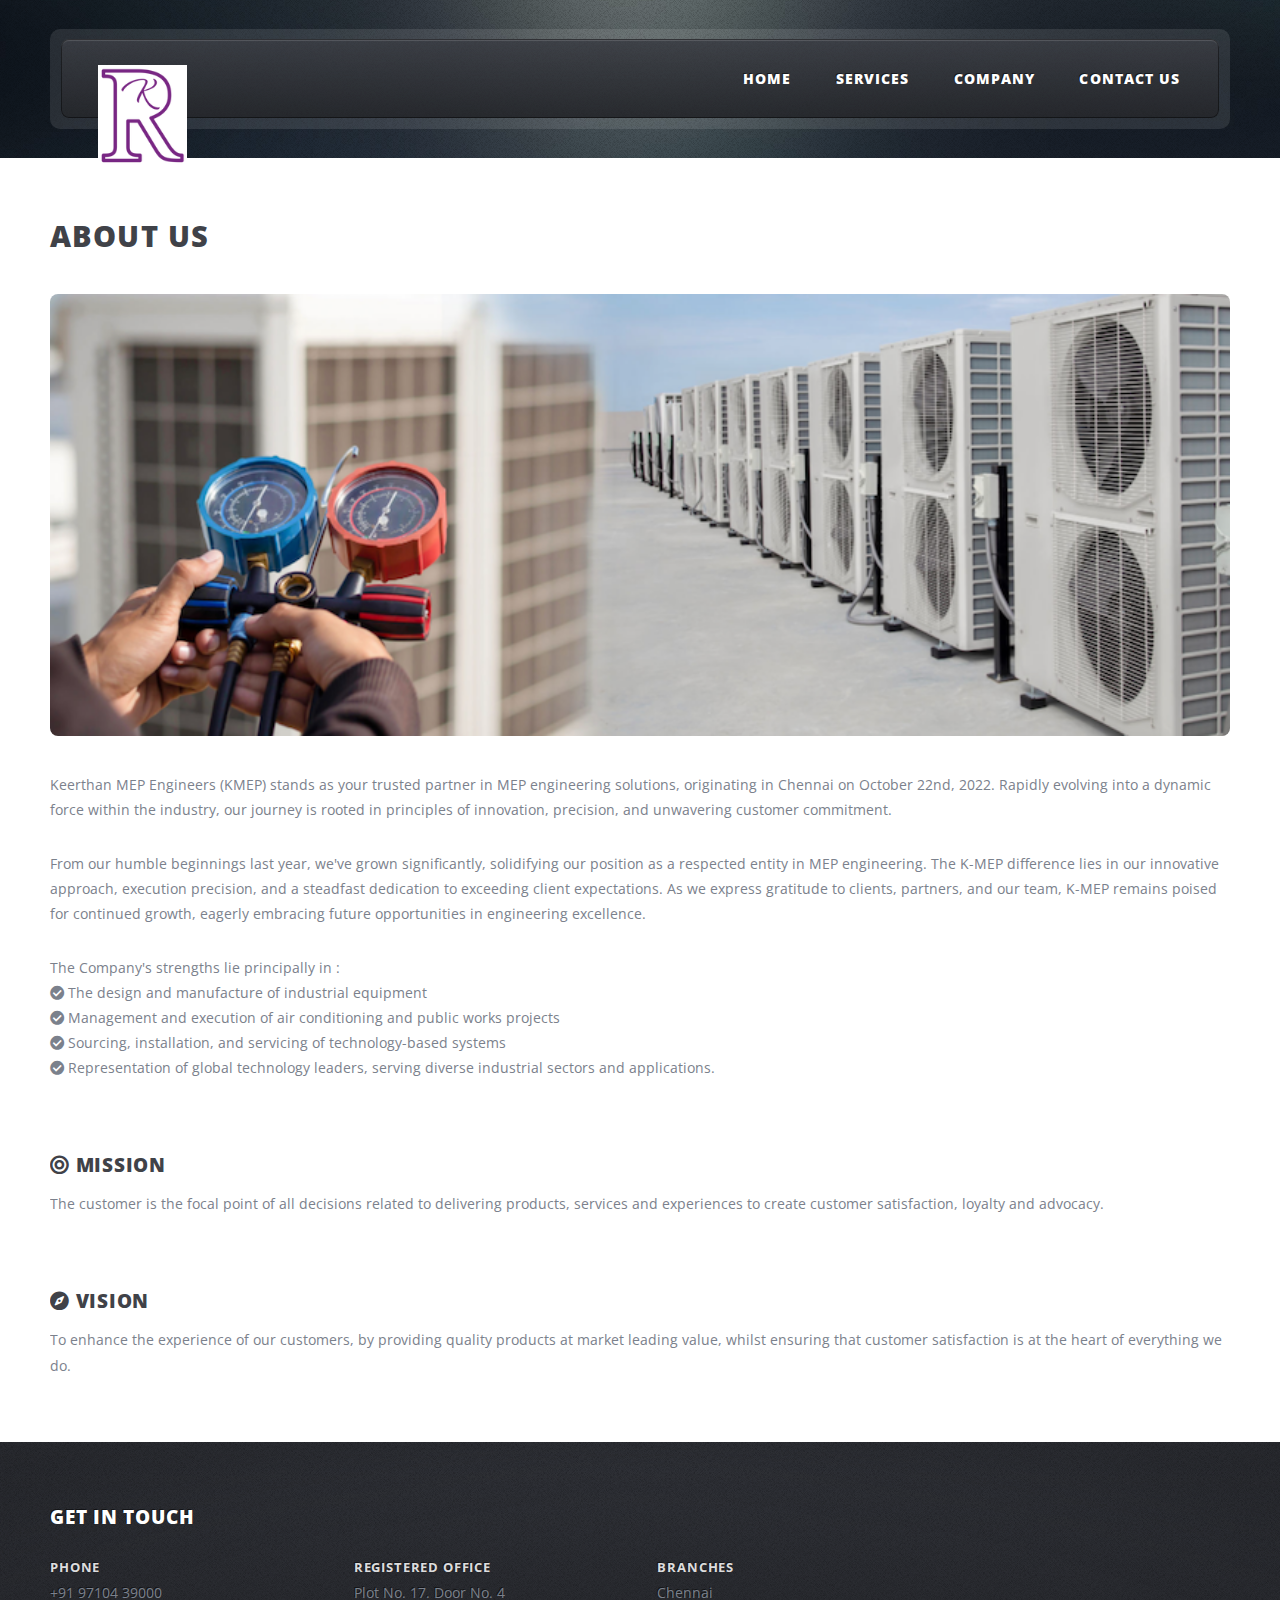
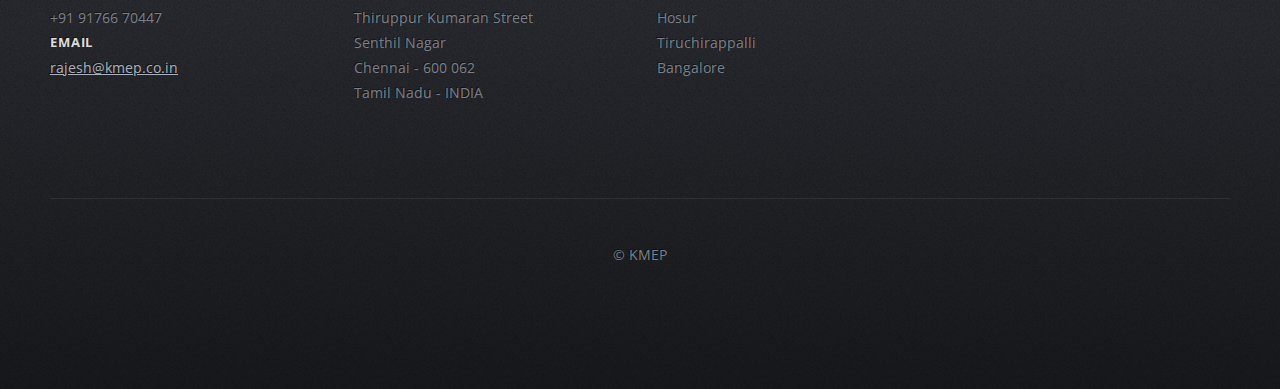
==== commit 0545fd4d: "Updated the email address." ====
--- a/about.html
+++ b/about.html
@@ -1,7 +1,7 @@
 <!DOCTYPE html>
 <html>
   <head>
-    <title>About us - KMEP</title>
+    <title>About Us - KMEP</title>
     <meta charset="utf-8" />
     <meta
       name="viewport"
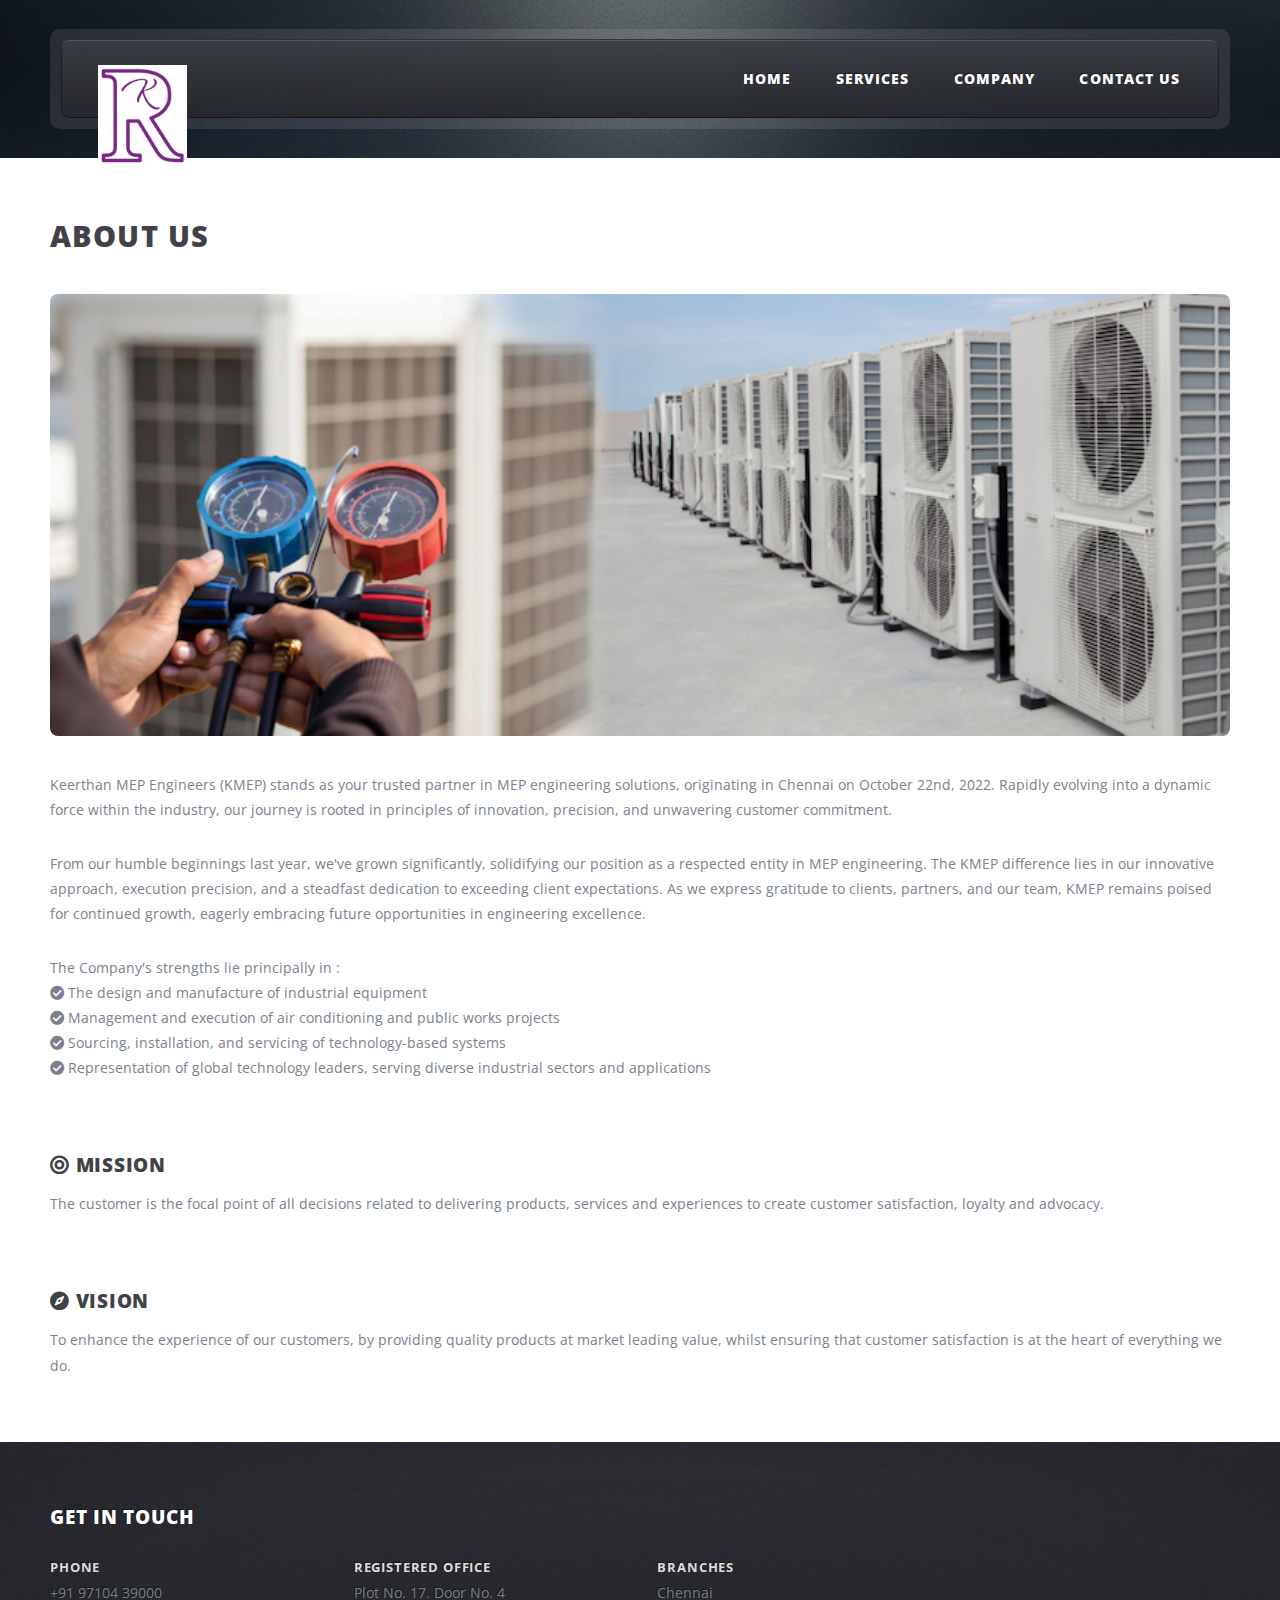
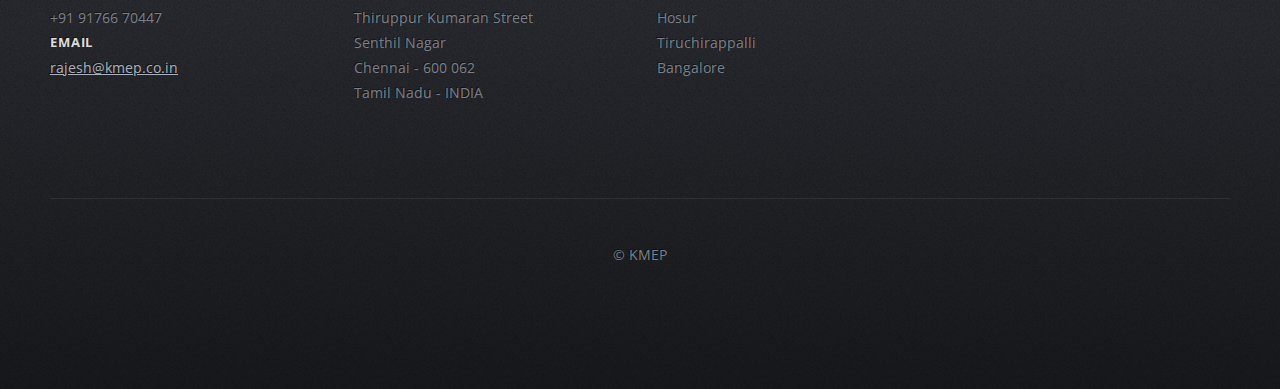
==== commit 9770c1fc: "Fixed the logo redirect to home page on mobile device and corrected the typo." ====
--- a/about.html
+++ b/about.html
@@ -40,10 +40,10 @@
                   <p>
                     From our humble beginnings last year, we've grown
                     significantly, solidifying our position as a respected
-                    entity in MEP engineering. The K-MEP difference lies in our
+                    entity in MEP engineering. The KMEP difference lies in our
                     innovative approach, execution precision, and a steadfast
                     dedication to exceeding client expectations. As we express
-                    gratitude to clients, partners, and our team, K-MEP remains
+                    gratitude to clients, partners, and our team, KMEP remains
                     poised for continued growth, eagerly embracing future
                     opportunities in engineering excellence.
                   </p>
@@ -61,7 +61,7 @@
 
                     <i class="fas fa-check-circle"></i> Representation of global
                     technology leaders, serving diverse industrial sectors and
-                    applications.
+                    applications
                   </p>
                 </article>
 
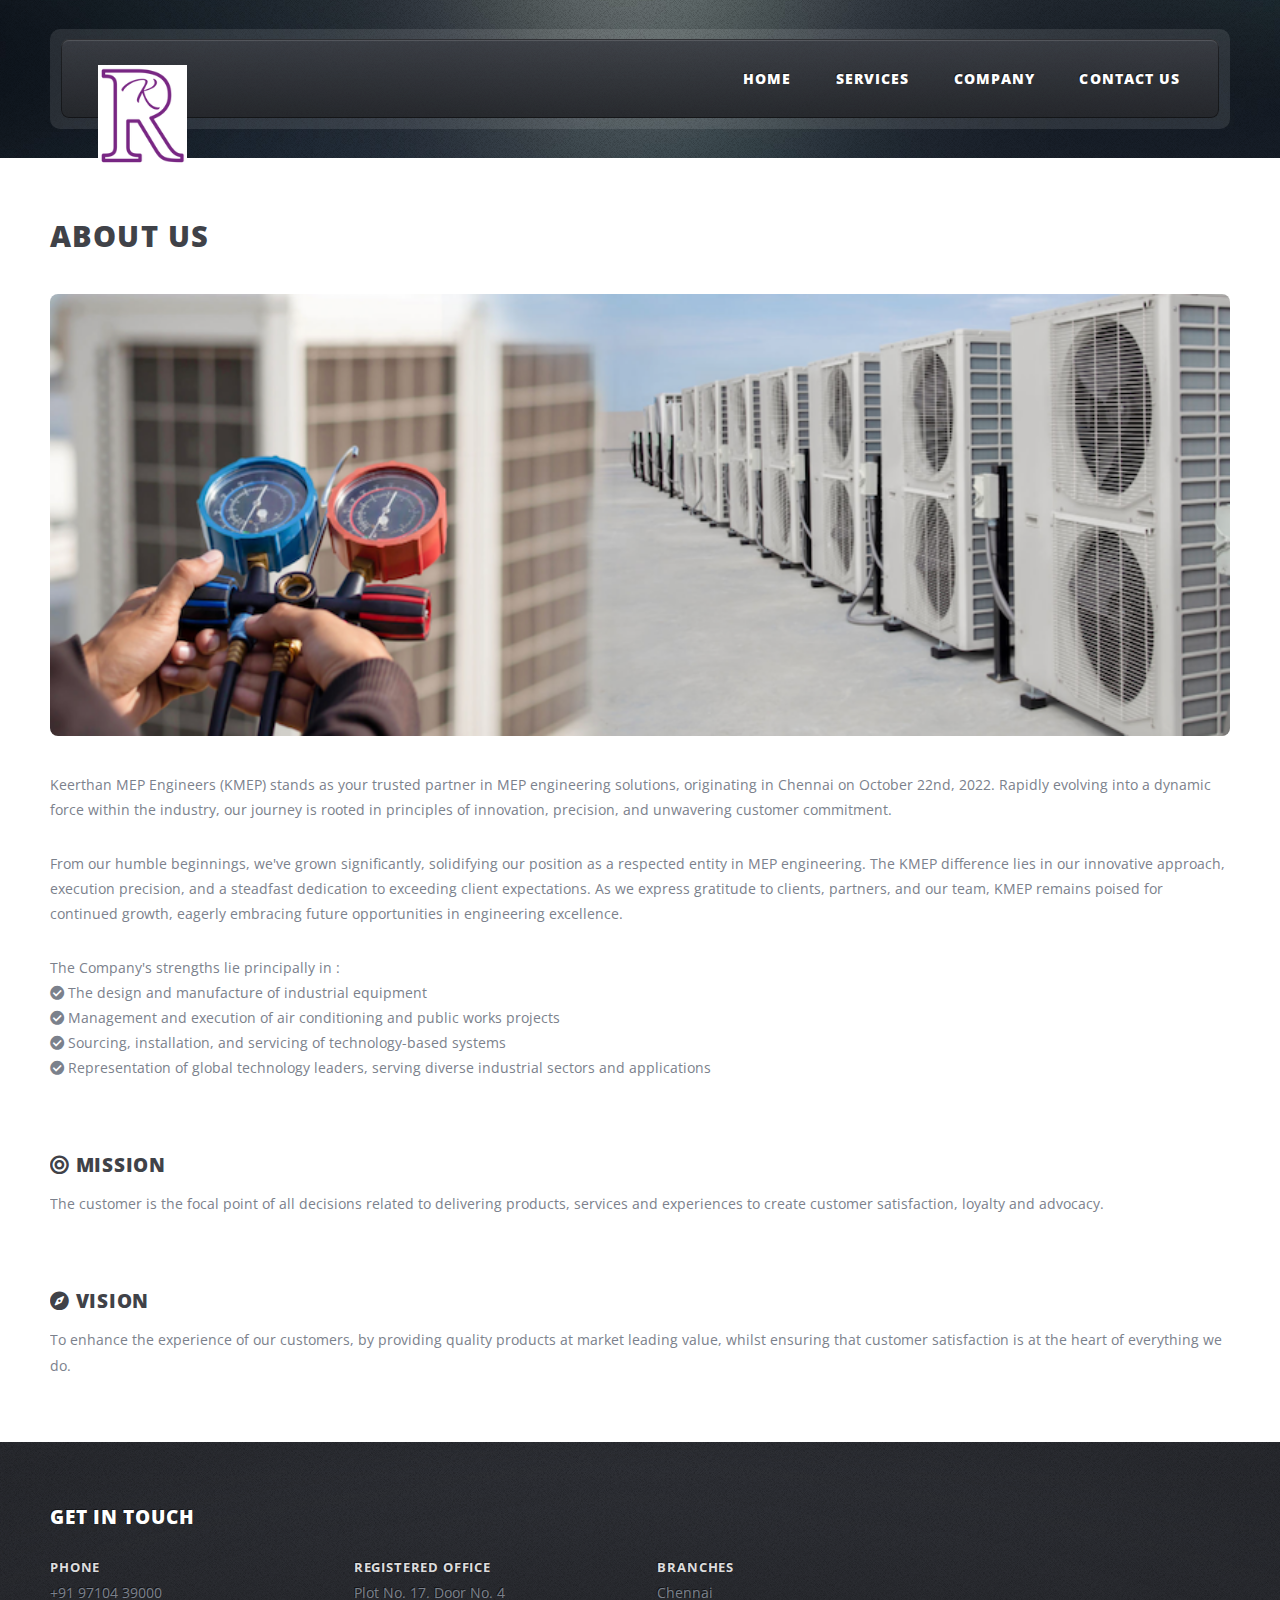
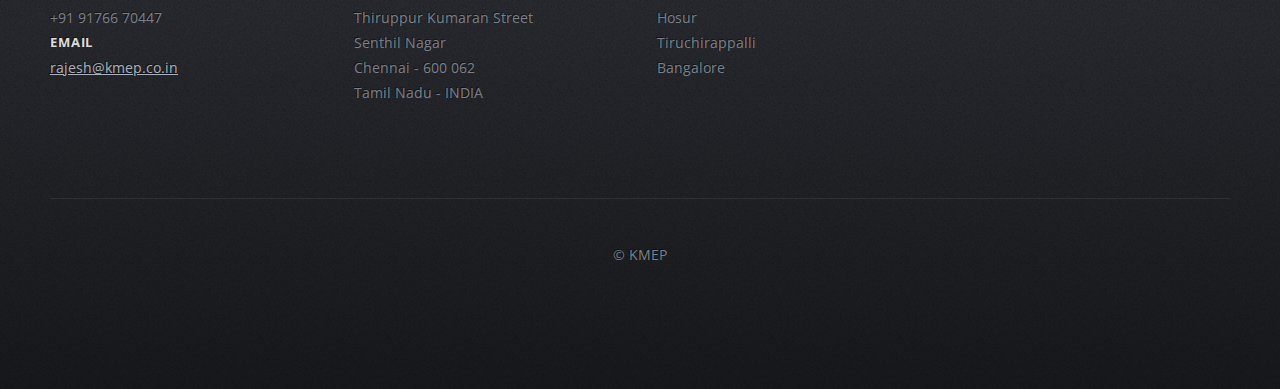
==== commit 99f714b3: "Added imeage scrolling to support more client images." ====
--- a/about.html
+++ b/about.html
@@ -38,14 +38,14 @@
                   </p>
 
                   <p>
-                    From our humble beginnings last year, we've grown
-                    significantly, solidifying our position as a respected
-                    entity in MEP engineering. The KMEP difference lies in our
-                    innovative approach, execution precision, and a steadfast
-                    dedication to exceeding client expectations. As we express
-                    gratitude to clients, partners, and our team, KMEP remains
-                    poised for continued growth, eagerly embracing future
-                    opportunities in engineering excellence.
+                    From our humble beginnings, we've grown significantly,
+                    solidifying our position as a respected entity in MEP
+                    engineering. The KMEP difference lies in our innovative
+                    approach, execution precision, and a steadfast dedication to
+                    exceeding client expectations. As we express gratitude to
+                    clients, partners, and our team, KMEP remains poised for
+                    continued growth, eagerly embracing future opportunities in
+                    engineering excellence.
                   </p>
                   <p>
                     The Company's strengths lie principally in :<br />
